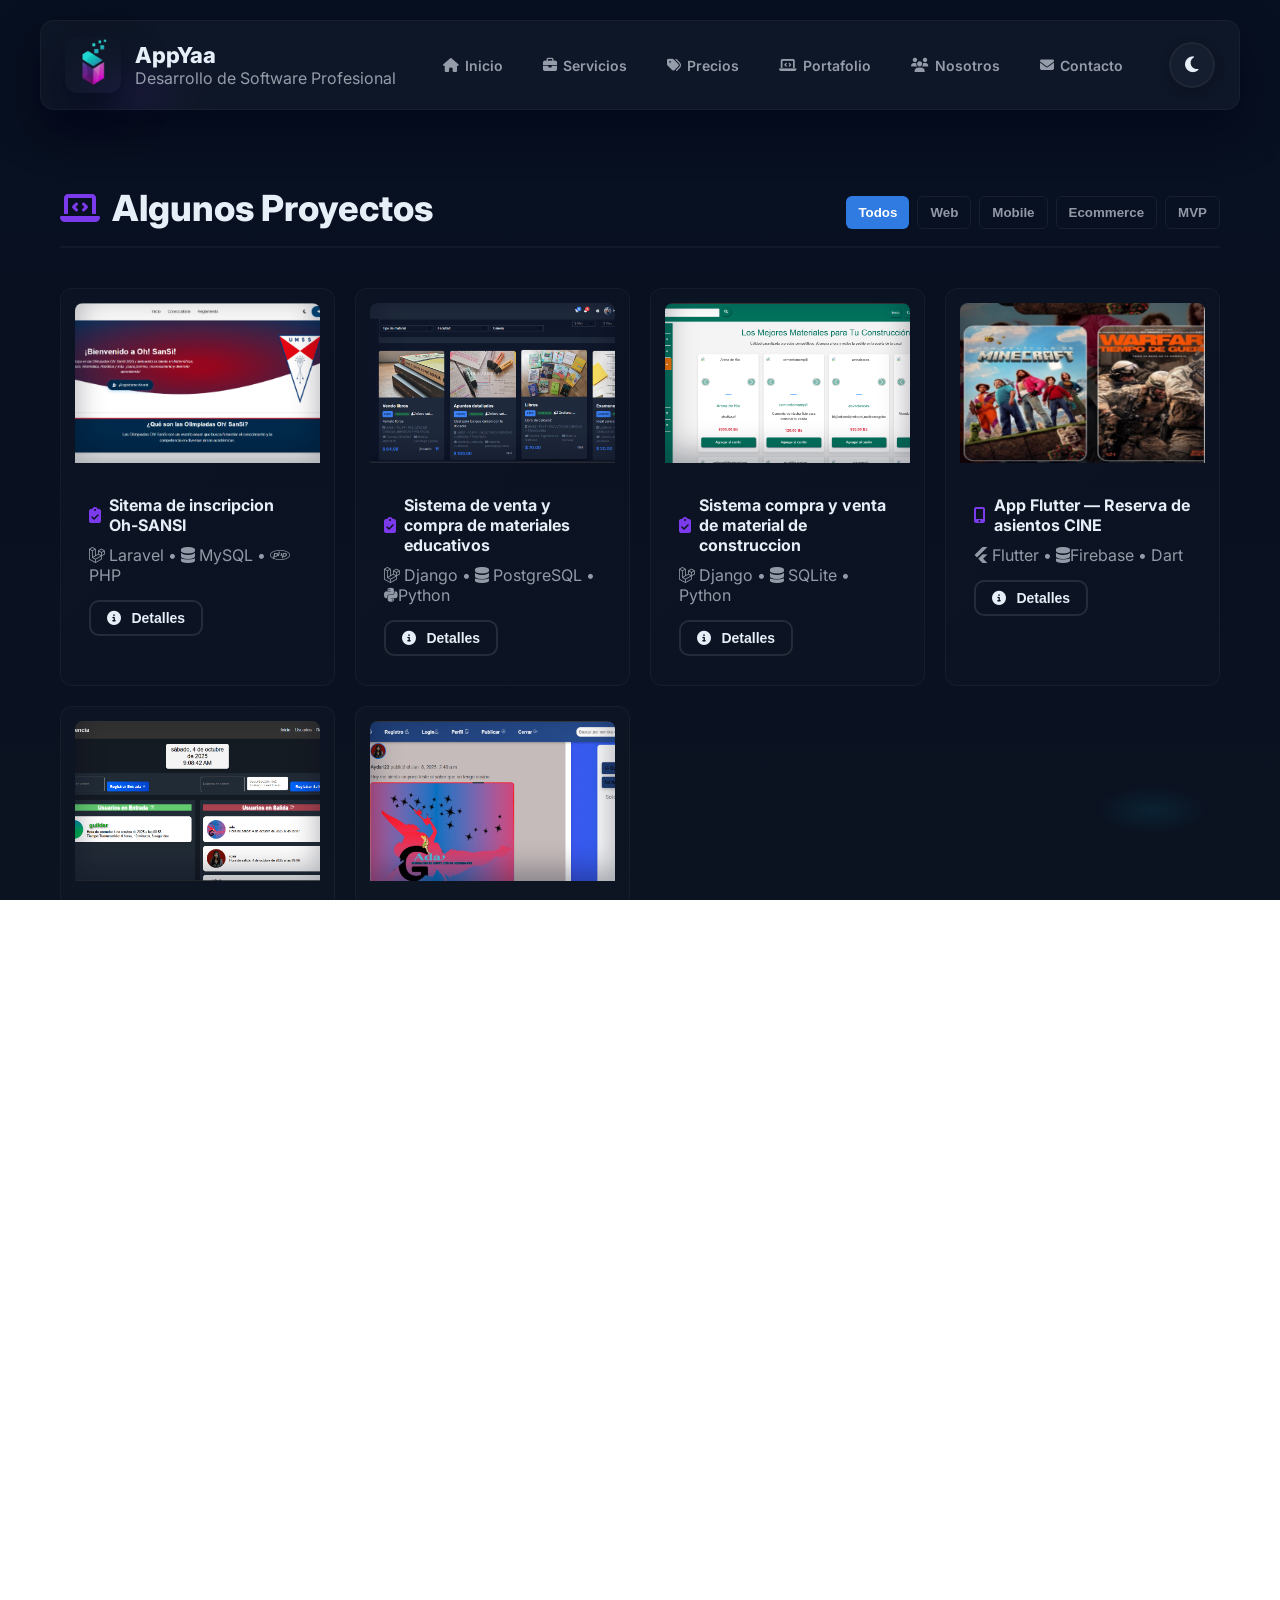
==== projects.html @ 7cf61e07 "Separando proyectos a otro archivo, despues de eliminar el commit" ====
<!doctype html>
<html lang="es">

<head>
  <meta charset="utf-8" />
  <meta name="viewport" content="width=device-width,initial-scale=1" />
  <title>Portafolio — AppYaa</title>
  <meta name="description" content="Portafolio de proyectos — AppYaa" />
  <link href="https://fonts.googleapis.com/css2?family=Inter:wght@300;400;600;700;800;900&display=swap" rel="stylesheet">
  <link rel="stylesheet" href="styles.css">
  <link rel="stylesheet" href="projects.css">
  <link rel="stylesheet" href="https://cdnjs.cloudflare.com/ajax/libs/font-awesome/6.4.0/css/all.min.css">
  <link rel="icon" type="image/png" href="assets/ALogoEmpresa.png">
</head>

<body class="dark">
  <header class="site-header">
    <div class="brand">
      <div class="logo">
        <a href="index.html#inicio" aria-label="Ir al inicio"><img src="assets/ALogoEmpresa.png" alt="Logo AppYaa" style="height: 48px; width: auto;"></a>
      </div>
      <div class="who">
        <h1>AppYaa</h1>
        <p class="muted">Desarrollo de Software Profesional</p>
      </div>
    </div>

    <nav class="nav">
      <a href="index.html#inicio"><i class="fas fa-home"></i> Inicio</a>
      <a href="index.html#servicios"><i class="fas fa-briefcase"></i> Servicios</a>
      <a href="index.html#precios"><i class="fas fa-tags"></i> Precios</a>
      <a href="projects.html"><i class="fas fa-laptop-code"></i> Portafolio</a>
      <a href="index.html#nosotros"><i class="fas fa-users"></i> Nosotros</a>
      <a href="index.html#contacto"><i class="fas fa-envelope"></i> Contacto</a>
    </nav>
      <!-- Theme Toggle Button -->
  <button id="themeToggle" class="theme-toggle" aria-label="Cambiar tema">
    <i class="fas fa-sun"></i>
    <i class="fas fa-moon"></i>
  </button>
    <button class="mobile-menu-toggle" id="mobileMenuToggle">
      <i class="fas fa-bars"></i>
    </button>
  </header>

  <main class="container">
    <!-- Projects Section (moved from index) -->
    <section id="proyectos" class="section">
      <div class="section-header">
        <h2><i class="fas fa-laptop-code"></i> Algunos Proyectos</h2>
        <div class="filters">
          <button class="filter active" data-filter="all">Todos</button>
          <button class="filter" data-filter="web">Web</button>
          <button class="filter" data-filter="mobile">Mobile</button>
          <button class="filter" data-filter="ecommerce">Ecommerce</button>
          <button class="filter" data-filter="mvp">MVP</button>
        </div>
      </div>

      <div id="projectsGrid" class="projects-grid">
        <article class="project card-3d" data-tags="mvp " data-title="Sistema de inscripciones"
          data-tech="Laravel,php, MySQL"
          data-desc="Sistema integral de inscripciones para olimpiadas OH-SANSI desarrollado en 2025..."
          data-images="assets/sansi10.png,assets/sansi7.png,assets/sansi2.png">

          <div class="p-thumb" style="background-image:url('assets/sansi1.png');" aria-hidden="true"></div>
          <div class="project-content">
            <h4><i class="fas fa-clipboard-check"></i>Sitema de inscripcion Oh-SANSI</h4>
            <p class="muted"><i class="fab fa-laravel"></i> Laravel • <i class="fas fa-database"></i> MySQL • <i class="fab fa-php"></i>PHP</p>
            <div class="p-actions">
              <button class="btn small outline view-project"><i class="fas fa-info-circle"></i> Detalles</button>
            </div>
          </div>
        </article>

        <article class="project card-3d" data-tags="web ecommerce" data-title="Ecommerce de materiales educativos"
          data-tech="Python, PostgreSQL" data-desc="Plataforma educativa integral de marketplace..."
          data-images="assets/biblioteca1.png,assets/biblioteca2.png">

          <div class="p-thumb" style="background-image:url('assets/biblioteca1.png');" aria-hidden="true"></div>
          <div class="project-content">
            <h4><i class="fas fa-clipboard-check"></i>Sistema de venta y compra de materiales educativos</h4>
            <p class="muted"><i class="fab fa-laravel"></i> Django • <i class="fas fa-database"></i> PostgreSQL • <i class="fab fa-python"></i>Python</p>
            <div class="p-actions">
              <button class="btn small outline view-project"><i class="fas fa-info-circle"></i> Detalles</button>
            </div>
          </div>
        </article>

        <article class="project card-3d" data-tags="web ecommerce" data-title="Ecommerce de materiales"
          data-tech="django, SQLite" data-desc="E-commerce especializado en materiales de construcción..."
          data-images="assets/construccion1.png,assets/construccion2.png">

          <div class="p-thumb" style="background-image:url('assets/construccion1.png');" aria-hidden="true"></div>
          <div class="project-content">
            <h4><i class="fas fa-clipboard-check"></i>Sistema compra y venta de material de construccion</h4>
            <p class="muted"><i class="fab fa-laravel"></i> Django • <i class="fas fa-database"></i> SQLite • Python</p>
            <div class="p-actions">
              <button class="btn small outline view-project"><i class="fas fa-info-circle"></i> Detalles</button>
            </div>
          </div>
        </article>

        <article class="project card-3d" data-tags="mobile flutter" data-title="App Flutter — Reserva de asientos"
          data-tech="Flutter, Firebase, Dart"
          data-desc="App Android completa para reservas de cine..."
          data-images="assets/cine1.png,assets/cine2.png">

          <div class="p-thumb" style="background-image:url('assets/cine1.png');" aria-hidden="true"></div>
          <div class="project-content">
            <h4><i class="fas fa-mobile-alt"></i> App Flutter — Reserva de asientos CINE</h4>
            <p class="muted"><i class="fab fa-flutter"></i> Flutter • <i class="fas fa-database"></i>Firebase • Dart</p>
            <div class="p-actions">
              <button class="btn small outline view-project"><i class="fas fa-info-circle"></i> Detalles</button>
            </div>
          </div>
        </article>

        <article class="project card-3d" data-tags="web admin" data-title="Plataforma de asistencia"
          data-tech="Laravel, MySQL"
          data-desc="Sistema integral de control de asistencia y productividad..."
          data-images="assets/asistencia1.png,assets/asistencia2.png">

          <div class="p-thumb" style="background-image:url('assets/asistencia1.png');" aria-hidden="true"></div>
          <div class="project-content">
            <h4><i class="fas fa-clipboard-check"></i> Plataforma de asistencia</h4>
            <p class="muted"><i class="fab fa-laravel"></i> Django • <i class="fas fa-database"></i> MySQL</p>
            <div class="p-actions">
              <button class="btn small outline view-project"><i class="fas fa-info-circle"></i> Detalles</button>
            </div>
          </div>
        </article>

        <article class="project card-3d" data-tags="web mvp realtime" data-title="Mini Red social"
          data-tech="React, Django, Python, SQLite"
          data-desc="Proyecto académico - Red social universitaria (MVP)..."
          data-images="assets/RedSocial1.png">

          <div class="p-thumb" style="background-image:url('assets/RedSocial1.png');" aria-hidden="true"></div>
          <div class="project-content">
            <h4><i class="fas fa-users"></i> Mini Red social</h4>
            <p class="muted"><i class="fab fa-react"></i> React+Django • <i class="fas fa-fire"></i>SQLite • python</p>
            <div class="p-actions">
              <button class="btn small outline view-project"><i class="fas fa-info-circle"></i> Detalles</button>
            </div>
          </div>
        </article>
      </div>
    </section>

    <!-- Optional: modal (same markup as in index) -->
    <div id="projectModal" class="modal" aria-hidden="true" role="dialog" aria-modal="true">
      <div class="modal-content card-3d">
        <button id="closeModal" class="modal-close" aria-label="Cerrar"><i class="fas fa-times"></i></button>
        <h3 id="modalTitle"></h3>
        <p id="modalTech" class="muted small"></p>
        <p id="modalDescText"></p>
        <div id="modalGallery" class="modal-gallery"></div>
        <div class="modal-actions">
          <a id="modalDemo" class="btn small" href="#" target="_blank" rel="noopener"></a>
          <a id="modalRepo" class="btn small outline" href="#" target="_blank" rel="noopener"></a>
        </div>
      </div>
    </div>

    <footer class="site-footer">
      <div class="footer-content">
        <div class="footer-section">
          <div class="footer-logo">
            <i class="fas fa-rocket"></i>
          </div>
          <h3>TuApp<span class="highlight">YaSoft</span></h3>
          <p class="muted">Desarrollo de software profesional para impulsar tu negocio al siguiente nivel.</p>
          <div class="footer-socials">
            <a href="https://github.com/Guilder23" target="_blank" aria-label="GitHub"><i class="fab fa-github"></i></a>
            <a href="https://www.linkedin.com/in/guilder-paredes-lovera-002a7637b" target="_blank" aria-label="LinkedIn"><i class="fab fa-linkedin"></i></a>
            <a href="https://wa.me/59177910962" target="_blank" aria-label="WhatsApp"><i class="fab fa-whatsapp"></i></a>
          </div>
        </div>

        <div class="footer-section">
          <h4>Servicios</h4>
          <ul>
            <li><a href="index.html#servicios">Páginas Web Estáticas</a></li>
            <li><a href="index.html#servicios">Páginas Web Dinámicas</a></li>
            <li><a href="index.html#servicios">E-Commerce</a></li>
            <li><a href="index.html#servicios">Aplicaciones Móviles</a></li>
            <li><a href="index.html#servicios">Sistemas a Medida</a></li>
          </ul>
        </div>

        <div class="footer-section">
          <h4>Empresa</h4>
          <ul>
            <li><a href="index.html#nosotros">Sobre Nosotros</a></li>
            <li><a href="projects.html">Portafolio</a></li>
            <li><a href="index.html#precios">Precios</a></li>
            <li><a href="index.html#contacto">Contacto</a></li>
          </ul>
        </div>

        <div class="footer-section">
          <h4>Contacto</h4>
          <ul class="footer-contact">
            <li><i class="fas fa-map-marker-alt"></i> Cochabamba, Bolivia</li>
            <li><i class="fas fa-envelope"></i> contacto@appyaa.com</li>
            <li><i class="fas fa-envelope"></i> tuappyasoft@gmail.com</li>
            <li><i class="fab fa-whatsapp"></i> +591 68440201</li>
            <li><i class="fab fa-whatsapp"></i> +591 77910962</li>
          </ul>
        </div>
      </div>

      <div class="footer-bottom">
        <p>© 2026 AppYaa. Todos los derechos reservados.</p>
        <p class="muted small">Desarrollado con <i class="fas fa-heart"></i> por AppYaa</p>
        <a href="#inicio" class="back-to-top"><i class="fas fa-arrow-up"></i></a>
      </div>
    </footer>
  </main>

  <script src="app.js" defer></script>
  <script src="cursor.js" defer></script>
  <script src="chatbot.js" defer></script>
  <script src="email-service.js" defer></script>
  <script src="projects.js" defer></script>
</body>

</html>
---- styles.css ----
/* ========== TuAppYaSoft - Empresa de Desarrollo de Software ========== */

/* ========== VARIABLES & THEMES ========== */
:root {
  /* Dark Theme (Default) */
  --bg-1: #071021;
  --bg-2: #0b1220;
  --bg-3: #0f1729;
  --card: rgba(255,255,255,0.03);
  --glass: rgba(255,255,255,0.04);
  --accent1: #7c3aed;
  --accent2: #06b6d4;
  --accent-glow: rgba(124,58,237,0.3);
  --muted: rgba(230,238,248,0.62);
  --text: #e6eef8;
  --text-bright: #ffffff;
  --shadow: 0 20px 40px rgba(2,6,23,0.7);
  --shadow-lg: 0 30px 60px rgba(2,6,23,0.9);
  --radius: 14px;
  --transition: all 0.4s cubic-bezier(0.4, 0, 0.2, 1);
  font-family: 'Inter', system-ui, -apple-system, 'Segoe UI', Roboto, 'Helvetica Neue', Arial;
}

/* Light Theme */
body.light {
  --bg-1: #ffffff;
  --bg-2: #f8f9fa;
  --bg-3: #e9ecef;
  --card: rgba(0,0,0,0.03);
  --glass: rgba(0,0,0,0.05);
  --accent1: #7c3aed;
  --accent2: #06b6d4;
  --accent-glow: rgba(124,58,237,0.15);
  --muted: rgba(55,65,81,0.7);
  --text: #1f2937;
  --text-bright: #000000;
  --shadow: 0 10px 30px rgba(0,0,0,0.08);
  --shadow-lg: 0 20px 50px rgba(0,0,0,0.12);
}

/* ========== RESET & BASE ========== */
*, *::before, *::after { box-sizing: border-box; margin: 0; padding: 0; }

html, body {
  height: 100%;
  scroll-behavior: smooth;
  overflow-x: hidden;
}

body {
  background: var(--bg-1);
  color: var(--text);
  -webkit-font-smoothing: antialiased;
  -moz-osx-font-smoothing: grayscale;
  transition: background 0.5s ease, color 0.5s ease;
  position: relative;
}

body.dark {
  background:
    radial-gradient(900px 400px at 10% 10%, rgba(124,58,237,0.12), transparent 8%),
    radial-gradient(700px 300px at 90% 90%, rgba(6,182,212,0.10), transparent 8%),
    linear-gradient(180deg, var(--bg-1), var(--bg-2));
}

body.light {
  background: linear-gradient(180deg, #ffffff 0%, #f8f9fa 100%);
}

/* ========== THEME TOGGLE BUTTON ========== */
.theme-toggle {
  width: 46px;
  height: 46px;
  border-radius: 50%;
  border: 2px solid var(--glass);
  background: var(--card);
  color: var(--text);
  font-size: 18px;
  cursor: pointer;
  box-shadow: 0 4px 12px rgba(0,0,0,0.2);
  transition: var(--transition);
  display: flex;
  align-items: center;
  justify-content: center;
  flex-shrink: 0;
}

.theme-toggle:hover {
  transform: scale(1.05);
  background: linear-gradient(135deg, var(--accent1), var(--accent2));
  color: white;
  border-color: transparent;
  box-shadow: 0 6px 16px rgba(124, 58, 237, 0.4);
}

.theme-toggle i {
  position: absolute;
  transition: var(--transition);
}

.theme-toggle .fa-sun {
  opacity: 0;
  transform: rotate(-180deg) scale(0);
}

.theme-toggle .fa-moon {
  opacity: 1;
  transform: rotate(0deg) scale(1);
}

body.light .theme-toggle .fa-sun {
  opacity: 1;
  transform: rotate(0deg) scale(1);
}

body.light .theme-toggle .fa-moon {
  opacity: 0;
  transform: rotate(180deg) scale(0);
}

/* ========== HEADER ========== */
.site-header {
  max-width: 1200px;
  margin: 20px auto;
  padding: 16px 24px;
  display: flex;
  align-items: center;
  justify-content: space-between;
  gap: 20px;
  backdrop-filter: blur(12px);
  background: var(--card);
  border-radius: var(--radius);
  border: 1px solid var(--glass);
  position: sticky;
  top: 10px;
  z-index: 100;
  box-shadow: var(--shadow);
  transition: var(--transition);
}

.site-header:hover {
  transform: translateY(-2px);
  box-shadow: var(--shadow-lg);
}

.brand {
  display: flex;
  align-items: center;
  gap: 14px;
}

.logo {
  width: 56px;
  height: 56px;
  border-radius: 12px;
  background: transparent;
  display: grid;
  place-items: center;
  font-weight: 800;
  font-size: 24px;
  color: white;
  box-shadow: var(--shadow);
  transition: var(--transition);
}

.logo:hover {
  transform: rotate(10deg) scale(1.05);
}

.who h1 {
  margin: 0;
  font-size: 22px;
  font-weight: 800;
}

.highight {
  background: linear-gradient(90deg, var(--accent1), var(--accent2));
  -webkit-background-clip: text;
  background-clip: text;
  color: transparent;
  font-weight: 800;
}

.gradient-text {
  background: linear-gradient(90deg, var(--accent1), var(--accent2));
  -webkit-background-clip: text;
  background-clip: text;
  color: transparent;
  font-weight: 800;
}

.muted { color: var(--muted); }

.nav {
  display: flex;
  gap: 8px;
}

.nav a {
  color: var(--muted);
  text-decoration: none;
  font-weight: 600;
  display: flex;
  align-items: center;
  gap: 6px;
  transition: var(--transition);
  padding: 10px 16px;
  border-radius: 10px;
  font-size: 14px;
}

.nav a:hover {
  color: var(--text-bright);
  background: var(--glass);
  transform: translateY(-2px);
}

.nav a i {
  font-size: 14px;
}

.mobile-menu-toggle {
  display: none;
  background: var(--glass);
  border: 1px solid var(--glass);
  color: var(--text);
  font-size: 24px;
  cursor: pointer;
  padding: 10px;
  border-radius: 8px;
  transition: var(--transition);
}

.mobile-menu-toggle:hover {
  background: var(--card);
  transform: scale(1.05);
}

/* ========== CONTAINER & LAYOUT ========== */
.container {
  max-width: 1200px;
  margin: 0 auto;
  padding: 20px;
}

.section {
  margin-top: 36px;
  padding-top: 0px;
  opacity: 0;
  transform: translateY(30px);
  transition: opacity 0.8s ease, transform 0.8s ease;
}

.section.visible {
  opacity: 1;
  transform: translateY(0);
}

.section-header {
  display: flex;
  align-items: center;
  justify-content: space-between;
  margin-bottom: 40px;
  border-bottom: 2px solid var(--glass);
  padding-bottom: 16px;
  flex-wrap: wrap;
  gap: 16px;
}

.section-header h2 {
  display: flex;
  align-items: center;
  gap: 12px;
  font-size: 36px;
  margin: 0;
  font-weight: 800;
}

.section-header h2 i {
  color: var(--accent1);
  font-size: 32px;
}

.section-subtitle {
  text-align: center;
  font-size: 18px;
  color: var(--muted);
  margin-top: -20px;
  margin-bottom: 30px;
}

/* ========== ANIMATIONS ========== */
@keyframes float {
  0%, 100% { transform: translateY(0px); }
  50% { transform: translateY(-20px); }
}

@keyframes pulse {
  0%, 100% { transform: scale(1); }
  50% { transform: scale(1.05); }
}

@keyframes fadeInUp {
  from {
    opacity: 0;
    transform: translateY(30px);
  }
  to {
    opacity: 1;
    transform: translateY(0);
  }
}

@keyframes rotate {
  0% { transform: rotate(0deg); }
  100% { transform: rotate(360deg); }
}

@keyframes gradient {
  0% { background-position: 0% 50%; }
  50% { background-position: 100% 50%; }
  100% { background-position: 0% 50%; }
}

.animate-on-scroll {
  animation: fadeInUp 0.8s ease forwards;
}

/* ========== CARDS & EFFECTS ========== */
.card-3d {
  transition: var(--transition);
  transform-style: preserve-3d;
}

.card-3d:hover {
  transform: translateY(-8px);
}

/* ========== BUTTONS ========== */
.btn {
  cursor: pointer;
  border-radius: 12px;
  padding: 12px 24px;
  font-weight: 700;
  font-size: 15px;
  border: none;
  background: transparent;
  color: inherit;
  display: inline-flex;
  align-items: center;
  justify-content: center;
  gap: 10px;
  transition: var(--transition);
  text-decoration: none;
  white-space: nowrap;
}

.btn.small {
  padding: 8px 16px;
  font-size: 14px;
  border-radius: 10px;
  font-weight: 600;
}

.btn.large {
  padding: 16px 32px;
  font-size: 16px;
  border-radius: 14px;
}

.btn.primary {
  background: linear-gradient(90deg, var(--accent1), var(--accent2));
  color: white;
  box-shadow: 0 10px 30px var(--accent-glow);
}

.btn.primary:hover {
  transform: translateY(-3px);
  box-shadow: 0 15px 40px var(--accent-glow);
}

.btn.primary.pulse {
  animation: pulse 2s infinite;
}

.btn.ghost {
  border: 2px solid var(--glass);
  color: var(--text);
}

.btn.ghost:hover {
  background: var(--glass);
  border-color: var(--accent1);
}

.btn.outline {
  border: 2px solid rgba(255,255,255,0.1);
  color: var(--text);
}

.btn.outline:hover {
  background: var(--glass);
  transform: translateY(-2px);
}

/* ========== HERO SECTION ========== */
.hero {
  display: grid;
  grid-template-columns: 1fr 420px;
  gap: 40px;
  align-items: center;
  margin-top: 60px;
  min-height: 600px;
}

.hero-left {
  padding: 40px;
  border-radius: var(--radius);
  background: linear-gradient(135deg, var(--card), rgba(255,255,255,0.01));
  border: 1px solid var(--glass);
  box-shadow: var(--shadow);
}

.hero-badge {
  display: inline-flex;
  align-items: center;
  gap: 8px;
  padding: 8px 16px;
  background: linear-gradient(90deg, var(--accent1), var(--accent2));
  color: white;
  border-radius: 20px;
  font-size: 13px;
  font-weight: 600;
  margin-bottom: 20px;
  box-shadow: 0 4px 15px var(--accent-glow);
}

.hero-title {
  font-size: 48px;
  font-weight: 900;
  line-height: 1.2;
  margin: 16px 0;
}

.lead {
  color: var(--muted);
  font-size: 18px;
  line-height: 1.7;
  margin: 20px 0;
}

.hero-features {
  display: grid;
  grid-template-columns: repeat(2, 1fr);
  gap: 12px;
  margin: 24px 0;
}

.feature-item {
  display: flex;
  align-items: center;
  gap: 8px;
  color: var(--muted);
  font-size: 14px;
  font-weight: 600;
}

.feature-item i {
  color: var(--accent1);
  font-size: 18px;
}

.cta-row {
  display: flex;
  gap: 16px;
  margin-top: 30px;
  flex-wrap: wrap;
}

.trust-badges {
  display: grid;
  grid-template-columns: repeat(3, 1fr);
  gap: 20px;
  margin-top: 40px;
  padding-top: 30px;
  border-top: 1px solid var(--glass);
}

.badge-item {
  display: flex;
  align-items: center;
  gap: 12px;
}

.badge-item i {
  font-size: 32px;
  color: var(--accent1);
}

.badge-item strong {
  display: block;
  font-size: 24px;
  font-weight: 800;
  color: var(--text-bright);
}

.badge-item span {
  display: block;
  font-size: 12px;
  color: var(--muted);
}

/* Hero Right - Illustration */
.hero-right {
  padding: 40px;
  border-radius: var(--radius);
  background: linear-gradient(135deg, var(--card), rgba(255,255,255,0.01));
  border: 1px solid var(--glass);
  box-shadow: var(--shadow);
  position: relative;
  min-height: 500px;
  display: flex;
  align-items: center;
  justify-content: center;
}

.hero-image-container {
  position: relative;
  width: 100%;
  height: 100%;
  display: flex;
  align-items: center;
  justify-content: center;
}

.hero-illustration {
  font-size: 180px;
  color: var(--accent1);
  opacity: 0.3;
  animation: float 3s ease-in-out infinite;
}

.floating-card {
  position: absolute;
  padding: 16px 20px;
  background: linear-gradient(135deg, var(--accent1), var(--accent2));
  border-radius: 12px;
  color: white;
  font-weight: 600;
  font-size: 14px;
  display: flex;
  align-items: center;
  gap: 10px;
  box-shadow: 0 10px 30px var(--accent-glow);
  animation: float 4s ease-in-out infinite;
}

.floating-card i {
  font-size: 20px;
}

.floating-card.card-1 {
  top: 10%;
  left: 5%;
  animation-delay: 0s;
}

.floating-card.card-2 {
  top: 50%;
  right: 5%;
  animation-delay: 1s;
}

.floating-card.card-3 {
  bottom: 10%;
  left: 10%;
  animation-delay: 2s;
}

/* ========== SERVICES SECTION ========== */
.services-grid {
  display: grid;
  grid-template-columns: repeat(auto-fit, minmax(320px, 1fr));
  gap: 30px;
  margin-top: 40px;
}

.service-card {
  padding: 32px;
  border-radius: var(--radius);
  background: var(--card);
  border: 1px solid var(--glass);
  box-shadow: var(--shadow);
  position: relative;
  overflow: hidden;
  transition: var(--transition);
}

.service-card::before {
  content: '';
  position: absolute;
  top: 0;
  left: 0;
  right: 0;
  height: 4px;
  background: linear-gradient(90deg, var(--accent1), var(--accent2));
  transform: scaleX(0);
  transition: var(--transition);
}

.service-card:hover::before {
  transform: scaleX(1);
}

.service-card:hover {
  transform: translateY(-10px);
  box-shadow: var(--shadow-lg);
  border-color: var(--accent1);
}

.service-card.featured {
  border: 2px solid var(--accent1);
  box-shadow: 0 20px 50px var(--accent-glow);
}

.popular-badge {
  position: absolute;
  top: 20px;
  right: 20px;
  padding: 6px 14px;
  background: linear-gradient(90deg, #ff6b6b, #ff8e53);
  color: white;
  border-radius: 20px;
  font-size: 12px;
  font-weight: 700;
  display: flex;
  align-items: center;
  gap: 6px;
}

.service-icon {
  width: 70px;
  height: 70px;
  border-radius: 16px;
  background: linear-gradient(135deg, var(--accent1), var(--accent2));
  display: flex;
  align-items: center;
  justify-content: center;
  font-size: 32px;
  color: white;
  margin-bottom: 20px;
  box-shadow: 0 10px 30px var(--accent-glow);
}

.service-card h3 {
  font-size: 24px;
  font-weight: 800;
  margin-bottom: 12px;
  color: var(--text-bright);
}

.service-card p {
  color: var(--muted);
  line-height: 1.6;
  margin-bottom: 20px;
}

.service-features {
  list-style: none;
  margin: 20px 0;
}

.service-features li {
  padding: 8px 0;
  display: flex;
  align-items: center;
  gap: 10px;
  color: var(--muted);
  font-size: 14px;
}

.service-features li i {
  color: var(--accent1);
  font-size: 16px;
}

.service-price {
  margin-top: 24px;
  padding-top: 20px;
  border-top: 1px solid var(--glass);
  font-size: 14px;
  color: var(--muted);
}

.service-price span {
  font-size: 32px;
  font-weight: 800;
  color: var(--accent1);
  display: block;
  margin-top: 8px;
}

/* ========== INDUSTRIES SECTION ========== */
.industries-grid {
  display: grid;
  grid-template-columns: repeat(auto-fit, minmax(200px, 1fr));
  gap: 20px;
  margin-top: 40px;
}

.industry-item {
  padding: 24px;
  border-radius: var(--radius);
  background: var(--card);
  border: 1px solid var(--glass);
  display: flex;
  flex-direction: column;
  align-items: center;
  gap: 12px;
  text-align: center;
  transition: var(--transition);
  cursor: pointer;
}

.industry-item:hover {
  transform: translateY(-8px);
  background: linear-gradient(135deg, var(--accent1), var(--accent2));
  color: white;
  box-shadow: 0 15px 40px var(--accent-glow);
}

.industry-item i {
  font-size: 40px;
  color: var(--accent1);
  transition: var(--transition);
}

.industry-item:hover i {
  color: white;
  transform: scale(1.2);
}

.industry-item h4 {
  font-size: 16px;
  font-weight: 700;
  margin: 0;
}

/* ========== PRICING SECTION ========== */
.pricing-grid {
  display: grid;
  grid-template-columns: repeat(auto-fit, minmax(320px, 1fr));
  gap: 30px;
  margin-top: 40px;
}

.price-card {
  padding: 40px;
  border-radius: var(--radius);
  background: var(--card);
  border: 2px solid var(--glass);
  box-shadow: var(--shadow);
  position: relative;
  transition: var(--transition);
  display: flex;
  flex-direction: column;
}

.price-card:hover {
  transform: translateY(-10px);
  box-shadow: var(--shadow-lg);
  border-color: var(--accent1);
}

.price-card.featured {
  border: 3px solid var(--accent1);
  box-shadow: 0 20px 60px var(--accent-glow);
  transform: scale(1.05);
}

.popular-ribbon {
  position: absolute;
  top: 20px;
  right: -10px;
  padding: 8px 20px;
  background: linear-gradient(90deg, var(--accent1), var(--accent2));
  color: white;
  border-radius: 8px 0 0 8px;
  font-size: 13px;
  font-weight: 700;
  display: flex;
  align-items: center;
  gap: 8px;
  box-shadow: 0 4px 15px var(--accent-glow);
}

.price-header h3 {
  font-size: 28px;
  font-weight: 800;
  margin-bottom: 20px;
  color: var(--text-bright);
}

.price {
  display: flex;
  align-items: baseline;
  gap: 4px;
  margin-bottom: 30px;
}

.price .currency {
  font-size: 24px;
  font-weight: 700;
  color: var(--muted);
}

.price .amount {
  font-size: 56px;
  font-weight: 900;
  background: linear-gradient(90deg, var(--accent1), var(--accent2));
  -webkit-background-clip: text;
  background-clip: text;
  color: transparent;
}

.price .period {
  font-size: 16px;
  color: var(--muted);
}

.price-features {
  list-style: none;
  margin: 30px 0;
  flex-grow: 1;
}

.price-features li {
  padding: 12px 0;
  display: flex;
  align-items: flex-start;
  gap: 12px;
  font-size: 15px;
  line-height: 1.5;
}

.price-features li i.fa-check {
  color: var(--accent1);
  font-size: 16px;
  margin-top: 2px;
}

.price-features li i.fa-times {
  opacity: 0.3;
  margin-top: 2px;
}

.ideal-for {
  margin-top: 20px;
  padding: 16px;
  background: var(--glass);
  border-radius: 10px;
  font-size: 13px;
  color: var(--muted);
  text-align: center;
  font-weight: 600;
}

.pricing-note {
  margin-top: 50px;
  padding: 30px;
  background: linear-gradient(135deg, var(--card), rgba(124,58,237,0.05));
  border-radius: var(--radius);
  border: 1px solid var(--glass);
  display: flex;
  align-items: flex-start;
  gap: 20px;
}

.pricing-note i {
  font-size: 32px;
  color: var(--accent1);
  flex-shrink: 0;
}

.pricing-note p {
  margin: 0;
  line-height: 1.7;
}

.pricing-note a {
  color: var(--accent1);
  font-weight: 700;
  text-decoration: underline;
}

.payment-options {
  margin-top: 50px;
  text-align: center;
}

.payment-options h3 {
  font-size: 28px;
  font-weight: 800;
  margin-bottom: 30px;
  display: flex;
  align-items: center;
  justify-content: center;
  gap: 12px;
}

.options-grid {
  display: grid;
  grid-template-columns: repeat(auto-fit, minmax(200px, 1fr));
  gap: 20px;
}

.option-item {
  padding: 20px;
  background: var(--card);
  border-radius: var(--radius);
  border: 1px solid var(--glass);
  display: flex;
  align-items: center;
  gap: 12px;
  font-weight: 600;
  transition: var(--transition);
}

.option-item:hover {
  background: linear-gradient(135deg, var(--accent1), var(--accent2));
  color: white;
  transform: translateY(-5px);
}

.option-item i {
  font-size: 28px;
  color: var(--accent1);
}

.option-item:hover i {
  color: white;
}
.profile-info {
  text-align: center;
}
.profile-info strong {
  font-size: 20px;
  display: block;
  margin-bottom: 5px;
}
.socials {
  display: flex;
  gap: 15px;
  margin-top: 15px;
  justify-content: center;
}
.socials a {
  color: var(--muted);
  font-size: 20px;
  transition: all 0.3s ease;
}
.socials a:hover {
  color: var(--accent1);
  transform: translateY(-3px);
}

/* About section */
.about-content {
  display: grid;
  grid-template-columns: 2fr 1fr;
  gap: 30px;
  align-items: center;
}
.about-text p {
  margin-bottom: 15px;
  line-height: 1.6;
}
.about-stats {
  display: flex;
  flex-wrap: wrap;
  gap: 20px;
  justify-content: center;
}
.stat-item {
  text-align: center;
  padding: 20px;
  background: var(--glass);
  border-radius: var(--radius);
  min-width: 120px;
  border: 1px solid rgba(255,255,255,0.05);
  transition: all 0.3s ease;
}
.stat-item:hover {
  transform: translateY(-5px);
  border-color: var(--accent1);
}
.stat-number {
  font-size: 36px;
  font-weight: 700;
  background: linear-gradient(90deg, var(--accent1), var(--accent2));
  -webkit-background-clip: text;
  background-clip: text;
  color: transparent;
}
.stat-label {
  margin-top: 5px;
  color: var(--muted);
  font-size: 14px;
}

/* Projects grid and cards */
.projects-grid{
  display:grid;
  grid-template-columns:repeat(2,1fr);
  gap:18px;
  margin-top:18px
}
.project{
  padding:14px;
  border-radius:12px;
  background:linear-gradient(135deg, rgba(255,255,255,0.015), rgba(255,255,255,0.01));
  border:1px solid var(--glass);
  transition:transform .28s cubic-bezier(.2,.9,.2,1), box-shadow .28s
}
.project:hover{
  transform:translateY(-10px) rotateX(4deg);
  box-shadow:0 30px 60px rgba(2,6,23,0.6)
}
.p-thumb{
  height:120px;
  border-radius:10px;
  background-size:cover;
  background-position:center;
  margin-bottom:8px;
  box-shadow:inset 0 -10px 30px rgba(2,6,23,0.35)
}
.project-content h4 {
  margin: 10px 0;
  display: flex;
  align-items: center;
  gap: 8px;
}
.project-content h4 i {
  color: var(--accent1);
}
.p-actions {
  display: flex;
  gap: 10px;
  margin-top: 15px;
}

/* Skill Cards - Tarjetas de habilidades */
.skills-cards {
  display: grid;
  grid-template-columns: repeat(4, 1fr);
  gap: 20px;
  margin-bottom: 40px;
}

.skill-card {
  background: linear-gradient(135deg, rgba(255,255,255,0.02), rgba(255,255,255,0.01));
  border: 1px solid var(--glass);
  border-radius: var(--radius);
  padding: 25px 20px;
  text-align: center;
  transition: all 0.3s ease;
  display: flex;
  flex-direction: column;
  align-items: center;
  gap: 15px;
}

.skill-card:hover {
  transform: translateY(-10px);
  border-color: var(--accent1);
  box-shadow: 0 20px 40px rgba(124, 58, 237, 0.2);
}

.skill-icon {
  width: 70px;
  height: 70px;
  background: linear-gradient(135deg, var(--accent1), var(--accent2));
  border-radius: 20px;
  display: flex;
  align-items: center;
  justify-content: center;
  margin-bottom: 10px;
  transition: transform 0.4s ease;
}

.skill-card:hover .skill-icon {
  transform: rotate(360deg);
}

.skill-icon i {
  font-size: 30px;
  color: #04111a;
}

.skill-card h3 {
  margin: 0 0 5px 0;
  font-size: 20px;
}

.skill-card p {
  color: var(--muted);
  margin: 0;
  font-size: 14px;
}

/* Skills grid */
.skills-container {
  margin-top: 30px;
}
.skills-category {
  margin-bottom: 25px;
}
.skills-category h3 {
  display: flex;
  align-items: center;
  gap: 10px;
  margin-bottom: 15px;
  font-size: 20px;
}
.skills-category h3 i {
  color: var(--accent1);
}
.skills-grid {
  display: flex;
  flex-wrap: wrap;
  gap: 10px;
}
.skill {
  padding: 8px 12px;
  border-radius: 999px;
  border: 1px solid rgba(255,255,255,0.03);
  background: linear-gradient(90deg, rgba(255,255,255,0.01), transparent);
  font-weight: 700;
  color: var(--muted);
  display: flex;
  align-items: center;
  gap: 8px;
  transition: all 0.3s ease;
}
.skill:hover {
  transform: translateY(-3px);
  border-color: var(--accent1);
  color: var(--text);
}
.skill i {
  color: var(--accent1);
}

/* Filters */
.filters {
  display: flex;
  gap: 8px;
  flex-wrap: wrap;
}
.filter {
  padding: 8px 12px;
  border-radius: 999px;
  border: 1px solid rgba(255,255,255,0.03);
  background: transparent;
  color: var(--muted);
  cursor: pointer;
  transition: all 0.3s ease;
  font-weight: 600;
}
.filter:hover {
  background: rgba(255,255,255,0.05);
  color: var(--text);
}
.filter.active {
  background: linear-gradient(90deg,var(--accent1),var(--accent2));
  color: #04111a;
  border: none;
}

/* Contact section */
.contact-container {
  display: grid;
  grid-template-columns: 1fr 1fr;
  gap: 30px;
}
.contact-left {
  padding: 30px;
  border-radius: var(--radius);
  background: linear-gradient(135deg, rgba(255,255,255,0.02), rgba(255,255,255,0.01));
  border: 1px solid var(--glass);
}
.contact-right {
  padding: 30px;
  border-radius: var(--radius);
  background: linear-gradient(135deg, rgba(255,255,255,0.02), rgba(255,255,255,0.01));
  border: 1px solid var(--glass);
}
.form-group {
  margin-bottom: 20px;
}
.form-group label {
  display: block;
  margin-bottom: 8px;
  font-weight: 600;
  display: flex;
  align-items: center;
  gap: 8px;
}
.contact-form input, .contact-form textarea {
  width: 100%;
  padding: 12px;
  border-radius: 10px;
  border: 1px solid var(--glass);
  background: rgba(255,255,255,0.02);
  color: inherit;
  font-size: 16px;
  transition: all 0.3s ease;
}
.contact-form input:focus, .contact-form textarea:focus {
  outline: none;
  border-color: var(--accent1);
  box-shadow: 0 0 0 2px rgba(124,58,237,0.2);
}
.form-row {
  display: flex;
  gap: 15px;
  margin-top: 20px;
}

/* Contact info */
.contact-info {
  list-style: none;
  padding: 0;
  margin: 0 0 30px 0;
}
.contact-info li {
  display: flex;
  align-items: center;
  gap: 10px;
  margin-bottom: 15px;
  color: var(--muted);
}
.contact-info li i {
  color: var(--accent1);
  font-size: 18px;
  width: 25px;
  text-align: center;
}
.contact-info a {
  color: var(--muted);
  text-decoration: none;
  transition: all 0.3s ease;
}
.contact-info a:hover {
  color: var(--text);
}
.contact-right h3, .contact-right h4 {
  display: flex;
  align-items: center;
  gap: 10px;
  margin-top: 0;
  margin-bottom: 20px;
}
.contact-right h3 i, .contact-right h4 i {
  color: var(--accent1);
}
.social-links {
  display: flex;
  flex-direction: column;
  gap: 10px;
}
.social-link {
  display: flex;
  align-items: center;
  gap: 10px;
  color: var(--muted);
  text-decoration: none;
  padding: 8px 12px;
  border-radius: 8px;
  transition: all 0.3s ease;
}
.social-link:hover {
  background: rgba(255,255,255,0.05);
  color: var(--text);
  transform: translateX(5px);
}
.social-link i {
  color: var(--accent1);
  font-size: 18px;
  width: 25px;
  text-align: center;
}

/* Modal */
.modal {
  position: fixed;
  inset: 0;
  display: grid;
  place-items: center;
  background: linear-gradient(rgba(2,6,23,0.6), rgba(2,6,23,0.6));
  opacity: 0;
  pointer-events: none;
  transition: opacity .2s;
  z-index: 1000;
}
.modal.show {
  opacity: 1;
  pointer-events: auto;
}
.modal-content {
  position: relative;
  width: min(820px,92%);
  padding: 30px;
  border-radius: 14px;
  border: 1px solid var(--glass);
  background: linear-gradient(180deg, rgba(255,255,255,0.02), rgba(255,255,255,0.01));
  box-shadow: var(--shadow);
}
.modal-close {
  position: absolute;
  top: 15px;
  right: 15px;
  background: var(--glass);
  border: none;
  color: var(--muted);
  width: 30px;
  height: 30px;
  border-radius: 50%;
  display: grid;
  place-items: center;
  cursor: pointer;
  transition: all 0.3s ease;
}
.modal-close:hover {
  background: rgba(255,255,255,0.1);
  color: var(--text);
  transform: rotate(90deg);
}
.modal-actions {
  display: flex;
  gap: 15px;
  margin-top: 20px;
}

/* Footer */
.site-footer {
  margin-top: 80px;
  padding: 30px 0 40px;
  border-top: 1px solid var(--glass);
}
.footer-content {
  display: flex;
  align-items: center;
  justify-content: space-between;
  max-width: 1100px;
  margin: 0 auto;
  padding: 0 20px;
}
.footer-logo {
  width: 40px;
  height: 40px;
  border-radius: 10px;
  background: linear-gradient(135deg,var(--accent2),var(--accent1));
  display: grid;
  place-items: center;
  font-weight: 800;
  color: #04111a;
}
.footer-text {
  text-align: center;
}
.footer-text p {
  margin: 5px 0;
}
.footer-links a {
  display: flex;
  align-items: center;
  justify-content: center;
  width: 40px;
  height: 40px;
  border-radius: 50%;
  background: var(--glass);
  color: var(--text);
  text-decoration: none;
  transition: all 0.3s ease;
}
.footer-links a:hover {
  background: linear-gradient(135deg,var(--accent2),var(--accent1));
  transform: translateY(-5px);
}

/* Card 3D common class (used for tilt effect) */
.card-3d {
  transform-style: preserve-3d;
  will-change: transform;
  transition: transform .18s cubic-bezier(.2,.9,.2,1), box-shadow .18s;
}
.card-3d:active {
  transition: none;
}

/* Accent text */
.accent {
  background: linear-gradient(90deg, var(--accent1), var(--accent2));
  -webkit-background-clip: text;
  background-clip: text;
  color: transparent;
  font-weight: 700;
}

/* Small utility class */
.small {
  font-size: 14px;
}
/* Modal PROYECTOS*/
.modal {
  position: fixed;
  inset: 0;
  display: grid;
  place-items: center;
  background: linear-gradient(rgba(2,6,23,0.6), rgba(2,6,23,0.6));
  opacity: 0;
  pointer-events: none;
  transition: opacity .2s;
  z-index: 1000;
}
.modal.show {
  opacity: 1;
  pointer-events: auto;
}
.modal-content {
  position: relative;
  width: min(820px,92%);
  padding: 30px;
  border-radius: 14px;
  border: 1px solid rgba(255,255,255,0.1);
  background: var(--bg-2); /* Fondo completamente sólido */
  box-shadow: var(--shadow);
  max-height: 90vh;
  overflow-y: auto;

}
.modal-close {
  position: absolute;
  top: 15px;
  right: 15px;
  background: var(--glass);
  border: none;
  color: var(--muted);
  width: 30px;
  height: 30px;
  border-radius: 50%;
  display: grid;
  place-items: center;
  cursor: pointer;
  transition: all 0.3s ease;
}
.modal-close:hover {
  background: rgba(255,255,255,0.1);
  color: var(--text);
  transform: rotate(90deg);
}
.modal-actions {
  display: flex;
  gap: 15px;
  margin-top: 20px;
}

/* Galería de imágenes en el modal */
.modal-gallery {
  margin: 20px 0;
  display: grid;
  grid-template-columns: repeat(auto-fit, minmax(200px, 1fr));
  gap: 15px;
}

.gallery-image {
  width: 100%;
  height: 150px;
  border-radius: var(--radius);
  object-fit: cover;
  cursor: pointer;
  transition: all 0.3s ease;
  border: 2px solid transparent;
}

.gallery-image:hover {
  transform: scale(1.05);
  border-color: var(--accent1);
}

/* Imagen ampliada */
.fullscreen-image {
  position: fixed;
  inset: 0;
  background: rgba(2,6,23,0.9);
  display: flex;
  align-items: center;
  justify-content: center;
  z-index: 1100;
  opacity: 0;
  pointer-events: none;
  transition: opacity 0.3s ease;
}

.fullscreen-image.show {
  opacity: 1;
  pointer-events: auto;
}

.fullscreen-image img {
  max-width: 90%;
  max-height: 90vh;
  border-radius: var(--radius);
}

.fullscreen-close {
  position: absolute;
  top: 20px;
  right: 20px;
  background: var(--glass);
  color: var(--text);
  width: 40px;
  height: 40px;
  border-radius: 50%;
  border: none;
  display: grid;
  place-items: center;
  cursor: pointer;
  font-size: 20px;
  transition: all 0.3s ease;
}

.fullscreen-close:hover {
  background: rgba(255,255,255,0.2);
  transform: rotate(90deg);
}

/* ========== ABOUT US / NOSOTROS SECTION ========== */
.about-us .about-content {
  display: grid;
  grid-template-columns: 2fr 1fr;
  gap: 40px;
  margin-bottom: 60px;
}

.about-text-section h3 {
  font-size: 28px;
  font-weight: 800;
  margin-bottom: 16px;
  display: flex;
  align-items: center;
  gap: 12px;
}

.about-text-section h3 i {
  color: var(--accent1);
}

.about-text-section p {
  line-height: 1.8;
  margin-bottom: 16px;
  color: var(--muted);
}

.about-text-section .mt-4 {
  margin-top: 40px;
}

.why-choose-grid {
  display: grid;
  grid-template-columns: repeat(2, 1fr);
  gap: 20px;
  margin-top: 24px;
}

.why-item {
  display: flex;
  gap: 16px;
  padding: 20px;
  background: var(--card);
  border-radius: var(--radius);
  border: 1px solid var(--glass);
  transition: var(--transition);
}

.why-item:hover {
  transform: translateY(-5px);
  border-color: var(--accent1);
  box-shadow: 0 10px 30px var(--accent-glow);
}

.why-item i {
  font-size: 32px;
  color: var(--accent1);
  flex-shrink: 0;
}

.why-item h4 {
  font-size: 18px;
  font-weight: 700;
  margin: 0 0 8px 0;
  color: var(--text-bright);
}

.why-item p {
  margin: 0;
  font-size: 14px;
  color: var(--muted);
  line-height: 1.6;
}

.stats-section {
  display: grid;
  grid-template-columns: 1fr 1fr;
  gap: 20px;
}

.stat-box {
  padding: 30px;
  background: linear-gradient(135deg, var(--card), rgba(124,58,237,0.05));
  border-radius: var(--radius);
  border: 1px solid var(--glass);
  text-align: center;
  transition: var(--transition);
}

.stat-box:hover {
  transform: translateY(-8px);
  border-color: var(--accent1);
  box-shadow: 0 15px 40px var(--accent-glow);
}

.stat-box i {
  font-size: 40px;
  color: var(--accent1);
  margin-bottom: 16px;
}

.stat-box .stat-number {
  font-size: 48px;
  font-weight: 900;
  background: linear-gradient(90deg, var(--accent1), var(--accent2));
  -webkit-background-clip: text;
  background-clip: text;
  color: transparent;
  display: block;
  margin-bottom: 8px;
}

.stat-box .stat-label {
  font-size: 14px;
  color: var(--muted);
}

.technologies-showcase {
  margin-top: 60px;
  padding: 40px;
  background: var(--card);
  border-radius: var(--radius);
  border: 1px solid var(--glass);
  text-align: center;
}

.technologies-showcase h3 {
  font-size: 28px;
  font-weight: 800;
  margin-bottom: 30px;
  display: flex;
  align-items: center;
  justify-content: center;
  gap: 12px;
}

.tech-logos {
  display: grid;
  grid-template-columns: repeat(auto-fit, minmax(140px, 1fr));
  gap: 20px;
}

.tech-item {
  padding: 20px;
  background: var(--glass);
  border-radius: 12px;
  border: 1px solid rgba(255,255,255,0.05);
  display: flex;
  flex-direction: column;
  align-items: center;
  gap: 10px;
  font-weight: 600;
  transition: var(--transition);
}

.tech-item:hover {
  background: linear-gradient(135deg, var(--accent1), var(--accent2));
  color: white;
  transform: translateY(-5px);
  box-shadow: 0 10px 30px var(--accent-glow);
}

.tech-item i {
  font-size: 36px;
  color: var(--accent1);
}

.tech-item:hover i {
  color: white;
}

/* ========== CONTACT SECTION ========== */
.contact-cta {
  text-align: center;
  margin-bottom: 50px;
  padding: 40px;
  background: linear-gradient(135deg, var(--card), rgba(124,58,237,0.05));
  border-radius: var(--radius);
  border: 1px solid var(--glass);
}

.contact-cta h3 {
  font-size: 32px;
  font-weight: 800;
  margin-bottom: 12px;
  background: linear-gradient(90deg, var(--accent1), var(--accent2));
  -webkit-background-clip: text;
  background-clip: text;
  color: transparent;
}

.contact-cta p {
  font-size: 18px;
  color: var(--muted);
  margin: 0;
}

.form-row-two {
  display: grid;
  grid-template-columns: 1fr 1fr;
  gap: 20px;
}

.contact-form select {
  width: 100%;
  padding: 12px;
  border-radius: 10px;
  border: 1px solid var(--glass);
  background: rgba(255,255,255,0.02);
  color: inherit;
  font-size: 16px;
  transition: all 0.3s ease;
  cursor: pointer;
}

.contact-form select:focus {
  outline: none;
  border-color: var(--accent1);
  box-shadow: 0 0 0 2px rgba(124,58,237,0.2);
}

.contact-info-card {
  padding: 32px;
  border-radius: var(--radius);
  background: var(--card);
  border: 1px solid var(--glass);
  box-shadow: var(--shadow);
  margin-bottom: 20px;
}

.contact-info li {
  padding: 16px;
  background: var(--glass);
  border-radius: 10px;
  margin-bottom: 12px;
  transition: var(--transition);
}

.contact-info li:hover {
  background: linear-gradient(135deg, rgba(124,58,237,0.1), rgba(6,182,212,0.1));
  transform: translateX(5px);
}

.contact-info li div {
  display: flex;
  flex-direction: column;
  gap: 4px;
}

.contact-info strong {
  font-size: 14px;
  font-weight: 700;
  color: var(--text-bright);
}

.contact-info span,
.contact-info a {
  font-size: 14px;
  color: var(--muted);
}

.social-links {
  display: flex;
  gap: 12px;
  margin-top: 16px;
}

.social-links .social-link {
  width: 50px;
  height: 50px;
  border-radius: 50%;
  background: var(--glass);
  display: flex;
  align-items: center;
  justify-content: center;
  color: var(--accent1);
  font-size: 20px;
  transition: var(--transition);
}

.social-links .social-link:hover {
  background: linear-gradient(135deg, var(--accent1), var(--accent2));
  color: white;
  transform: translateY(-5px);
  box-shadow: 0 10px 25px var(--accent-glow);
}

.social-links .social-link.whatsapp:hover {
  background: linear-gradient(135deg, #25D366, #128C7E);
}

.quick-contact {
  padding: 32px;
  border-radius: var(--radius);
  background: linear-gradient(135deg, var(--accent1), var(--accent2));
  color: white;
  text-align: center;
}

.quick-contact h4 {
  font-size: 22px;
  font-weight: 800;
  margin-bottom: 12px;
  display: flex;
  align-items: center;
  justify-content: center;
  gap: 10px;
}

.quick-contact p {
  margin-bottom: 20px;
  opacity: 0.9;
}

.quick-contact .btn {
  background: white;
  color: var(--accent1);
}

.quick-contact .btn:hover {
  background: rgba(255,255,255,0.9);
  transform: translateY(-3px);
}

/* ========== FOOTER ========== */
.site-footer {
  margin-top: 100px;
  padding: 60px 20px 30px;
  background: var(--bg-2);
  border-top: 2px solid var(--glass);
}

.footer-content {
  max-width: 1200px;
  margin: 0 auto;
  display: grid;
  grid-template-columns: 2fr 1fr 1fr 1fr;
  gap: 40px;
  margin-bottom: 40px;
}

.footer-section h3 {
  font-size: 22px;
  font-weight: 800;
  margin-bottom: 20px;
}

.footer-section h4 {
  font-size: 18px;
  font-weight: 700;
  margin-bottom: 16px;
  color: var(--text-bright);
}

.footer-section p {
  color: var(--muted);
  line-height: 1.7;
  margin-bottom: 20px;
}

.footer-section ul {
  list-style: none;
}

.footer-section ul li {
  margin-bottom: 12px;
}

.footer-section ul li a {
  color: var(--muted);
  text-decoration: none;
  transition: var(--transition);
  display: inline-flex;
  align-items: center;
  gap: 8px;
}

.footer-section ul li a:hover {
  color: var(--accent1);
  transform: translateX(5px);
}

.footer-contact li {
  display: flex;
  align-items: center;
  gap: 10px;
  margin-bottom: 12px;
}

.footer-contact i {
  color: var(--accent1);
  width: 20px;
}

.footer-socials {
  display: flex;
  gap: 12px;
  margin-top: 16px;
}

.footer-socials a {
  width: 45px;
  height: 45px;
  border-radius: 50%;
  background: var(--glass);
  display: flex;
  align-items: center;
  justify-content: center;
  color: var(--accent1);
  font-size: 18px;
  transition: var(--transition);
}

.footer-socials a:hover {
  background: linear-gradient(135deg, var(--accent1), var(--accent2));
  color: white;
  transform: translateY(-5px);
}

.footer-bottom {
  max-width: 1200px;
  margin: 0 auto;
  padding-top: 30px;
  border-top: 1px solid var(--glass);
  text-align: center;
  position: relative;
}

.footer-bottom p {
  margin: 8px 0;
  color: var(--muted);
}

.back-to-top {
  position: absolute;
  right: 0;
  top: 20px;
  width: 50px;
  height: 50px;
  border-radius: 50%;
  background: linear-gradient(135deg, var(--accent1), var(--accent2));
  color: white;
  display: flex;
  align-items: center;
  justify-content: center;
  text-decoration: none;
  font-size: 20px;
  transition: var(--transition);
  box-shadow: 0 5px 20px var(--accent-glow);
}

.back-to-top:hover {
  transform: translateY(-5px);
  box-shadow: 0 10px 30px var(--accent-glow);
}

/* ========== RESPONSIVE DESIGN ========== */
/* ========== RESPONSIVE DESIGN ========== */
@media (max-width: 1200px) {
  .hero {
    grid-template-columns: 1fr;
  }
  
  .hero-right {
    display: none;
  }
  
  .trust-badges {
    grid-template-columns: repeat(3, 1fr);
  }
}

@media (max-width: 1024px) {
  .site-header {
    padding: 12px 16px;
  }
  
  .nav {
    gap: 4px;
  }
  
  .nav a {
    font-size: 13px;
    padding: 8px 12px;
  }
  
  .hero-title {
    font-size: 36px;
  }
  
  .services-grid,
  .pricing-grid {
    grid-template-columns: 1fr;
  }
  
  .about-us .about-content {
    grid-template-columns: 1fr;
  }
  
  .stats-section {
    grid-template-columns: repeat(2, 1fr);
  }
  
  .why-choose-grid {
    grid-template-columns: 1fr;
  }
  
  .contact-container {
    grid-template-columns: 1fr;
  }
  
  .footer-content {
    grid-template-columns: 1fr 1fr;
  }
  
  .projects-grid {
    grid-template-columns: 1fr;
  }
}

@media (max-width: 768px) {
  .site-header {
    flex-wrap: nowrap;
    padding: 12px 16px;
    position: relative;
  }
  
  .brand {
    flex: 1;
  }
  
  .theme-toggle {
    width: 42px;
    height: 42px;
    font-size: 16px;
    order: 2;
  }
  
  .mobile-menu-toggle {
    display: block;
    order: 3;
  }
  
  .nav {
    display: none;
    position: fixed;
    top: 100px;
    right: 0;
    width: 300px;
    max-width: 85%;
    height: auto;
    max-height: calc(100vh - 120px);
    overflow-y: auto;
    flex-direction: column;
    gap: 4px;
    padding: 24px;
    background: rgba(15, 23, 42, 0.98);
    backdrop-filter: blur(20px);
    border-radius: 16px 0 0 16px;
    border-left: 3px solid var(--accent1);
    border-top: 1px solid rgba(124, 58, 237, 0.3);
    border-bottom: 1px solid rgba(124, 58, 237, 0.3);
    box-shadow: -8px 8px 40px rgba(0,0,0,0.6), inset 0 1px 0 rgba(255,255,255,0.1);
    z-index: 998;
    transform: translateX(100%);
    transition: transform 0.3s ease;
  }
  
  body.light .nav {
    background: rgba(248, 250, 252, 0.98);
    border-left: 3px solid var(--accent2);
    box-shadow: -8px 8px 40px rgba(0,0,0,0.3), inset 0 1px 0 rgba(255,255,255,0.8);
  }
  
  .nav.active {
    display: flex;
    transform: translateX(0);
  }
  
  .nav a {
    width: 100%;
    justify-content: flex-start;
    padding: 14px 18px;
    border-radius: 10px;
    font-weight: 500;
    background: rgba(124, 58, 237, 0.1);
    border: 1px solid rgba(124, 58, 237, 0.2);
    transition: all 0.3s ease;
  }
  
  .nav a:hover {
    background: rgba(124, 58, 237, 0.25);
    border-color: var(--accent1);
    transform: translateX(-5px);
    box-shadow: 0 4px 12px rgba(124, 58, 237, 0.3);
  }
  
  body.light .nav a {
    background: rgba(6, 182, 212, 0.1);
    border-color: rgba(6, 182, 212, 0.2);
  }
  
  body.light .nav a:hover {
    background: rgba(6, 182, 212, 0.25);
    border-color: var(--accent2);
    box-shadow: 0 4px 12px rgba(6, 182, 212, 0.3);
  }
  
  .section {
    margin-top: 60px;
  }
  
  .section-header h2 {
    font-size: 28px;
  }
  
  .hero-title {
    font-size: 32px;
  }
  
  .hero-features {
    grid-template-columns: 1fr;
  }
  
  .trust-badges {
    grid-template-columns: 1fr;
  }
  
  .industries-grid {
    grid-template-columns: repeat(2, 1fr);
  }
  
  .form-row-two {
    grid-template-columns: 1fr;
  }
  
  .skills-cards {
    grid-template-columns: repeat(2, 1fr);
  }
  
  .footer-content {
    grid-template-columns: 1fr;
    text-align: center;
  }
  
  .footer-socials {
    justify-content: center;
  }
  
  .back-to-top {
    position: relative;
    top: 0;
    margin: 20px auto 0;
  }
}

@media (max-width: 480px) {
  .logo {
    width: 48px;
    height: 48px;
    font-size: 20px;
  }
  
  .who h1 {
    font-size: 16px;
  }
  
  .who p {
    font-size: 11px;
  }
  
  .theme-toggle {
    width: 38px;
    height: 38px;
    font-size: 15px;
  }
  
  .hero-title {
    font-size: 28px;
  }
  
  .lead {
    font-size: 16px;
  }
  
  .cta-row {
    flex-direction: column;
  }
  
  .btn {
    width: 100%;
  }
  
  .section-header h2 {
    font-size: 24px;
  }
  
  .service-card {
    padding: 24px;
  }
  
  .service-card h3 {
    font-size: 20px;
  }
  
  .industries-grid {
    grid-template-columns: 1fr;
  }
  
  .price-card {
    padding: 28px;
  }
  
  .price .amount {
    font-size: 42px;
  }
  
  .skills-cards {
    grid-template-columns: 1fr;
  }
  
  .tech-logos {
    grid-template-columns: repeat(2, 1fr);
  }
  
  .options-grid {
    grid-template-columns: 1fr;
  }
  
  .modal-content {
    padding: 20px;
  }
  
  .footer-section h3 {
    font-size: 20px;
  }
}

/* ========== EMAIL SERVICE - MENSAJES DE FORMULARIO ========== */
#formMsg {
  padding: 12px 16px;
  border-radius: 8px;
  margin-top: 16px;
  font-size: 14px;
  line-height: 1.5;
  text-align: center;
  transition: all 0.3s ease;
  display: none;
}

#formMsg.success {
  background: rgba(16, 185, 129, 0.1);
  border: 1px solid rgba(16, 185, 129, 0.3);
  color: #10b981 !important;
  font-weight: 600 !important;
}

#formMsg.error {
  background: rgba(239, 68, 68, 0.1);
  border: 1px solid rgba(239, 68, 68, 0.3);
  color: #ef4444 !important;
  font-weight: 600 !important;
}

#formMsg.info {
  background: rgba(99, 102, 241, 0.1);
  border: 1px solid rgba(99, 102, 241, 0.3);
  color: #6366f1 !important;
}

/* Animación para el botón de envío */
.contact-form button[type="submit"]:disabled {
  opacity: 0.6;
  cursor: not-allowed;
  background: linear-gradient(135deg, #94a3b8 0%, #64748b 100%);
}

.contact-form button[type="submit"] .fa-spinner {
  animation: spin 1s linear infinite;
}

@keyframes spin {
  from { transform: rotate(0deg); }
  to { transform: rotate(360deg); }
}

/* Mejoras para validación de formulario */
.contact-form input:invalid:not(:placeholder-shown),
.contact-form textarea:invalid:not(:placeholder-shown) {
  border-color: rgba(239, 68, 68, 0.5);
  box-shadow: 0 0 0 3px rgba(239, 68, 68, 0.1);
}

.contact-form input:valid:not(:placeholder-shown),
.contact-form textarea:valid:not(:placeholder-shown) {
  border-color: rgba(16, 185, 129, 0.5);
  box-shadow: 0 0 0 3px rgba(16, 185, 129, 0.1);
}
---- projects.css ----
/* styles específicos para la página de proyectos */
.projects-grid {
  display: grid;
  grid-template-columns: repeat(auto-fill, minmax(260px, 1fr));
  gap: 1.25rem;
  margin-top: 1.25rem;
}
.project {
  overflow: hidden;
}
.p-thumb {
  height: 160px;
  background-size: cover;
  background-position: center;
  border-radius: 8px 8px 0 0;
}
.project .project-content {
  padding: 0.9rem;
}
.filters {
  display: flex;
  gap: 0.5rem;
  margin-top: 0.5rem;
}
.filter {
  padding: 0.5rem 0.75rem;
  border: 1px solid var(--muted-border, rgba(255,255,255,0.06));
  background: transparent;
  border-radius: 6px;
  cursor: pointer;
}
.filter.active {
  background: var(--primary, #2f7be2);
  color: #fff;
}
.section-cta { text-align: center; margin: 2rem 0; }

/* Modal gallery basic */
.modal { display:none; position:fixed; inset:0; background:rgba(0,0,0,0.6); align-items:center; justify-content:center; z-index:40; }
.modal[aria-hidden="false"] { display:flex; }
.modal-content { max-width:900px; width:100%; padding:1.25rem; }

@media (max-width: 640px) {
  .p-thumb { height: 120px; }
}
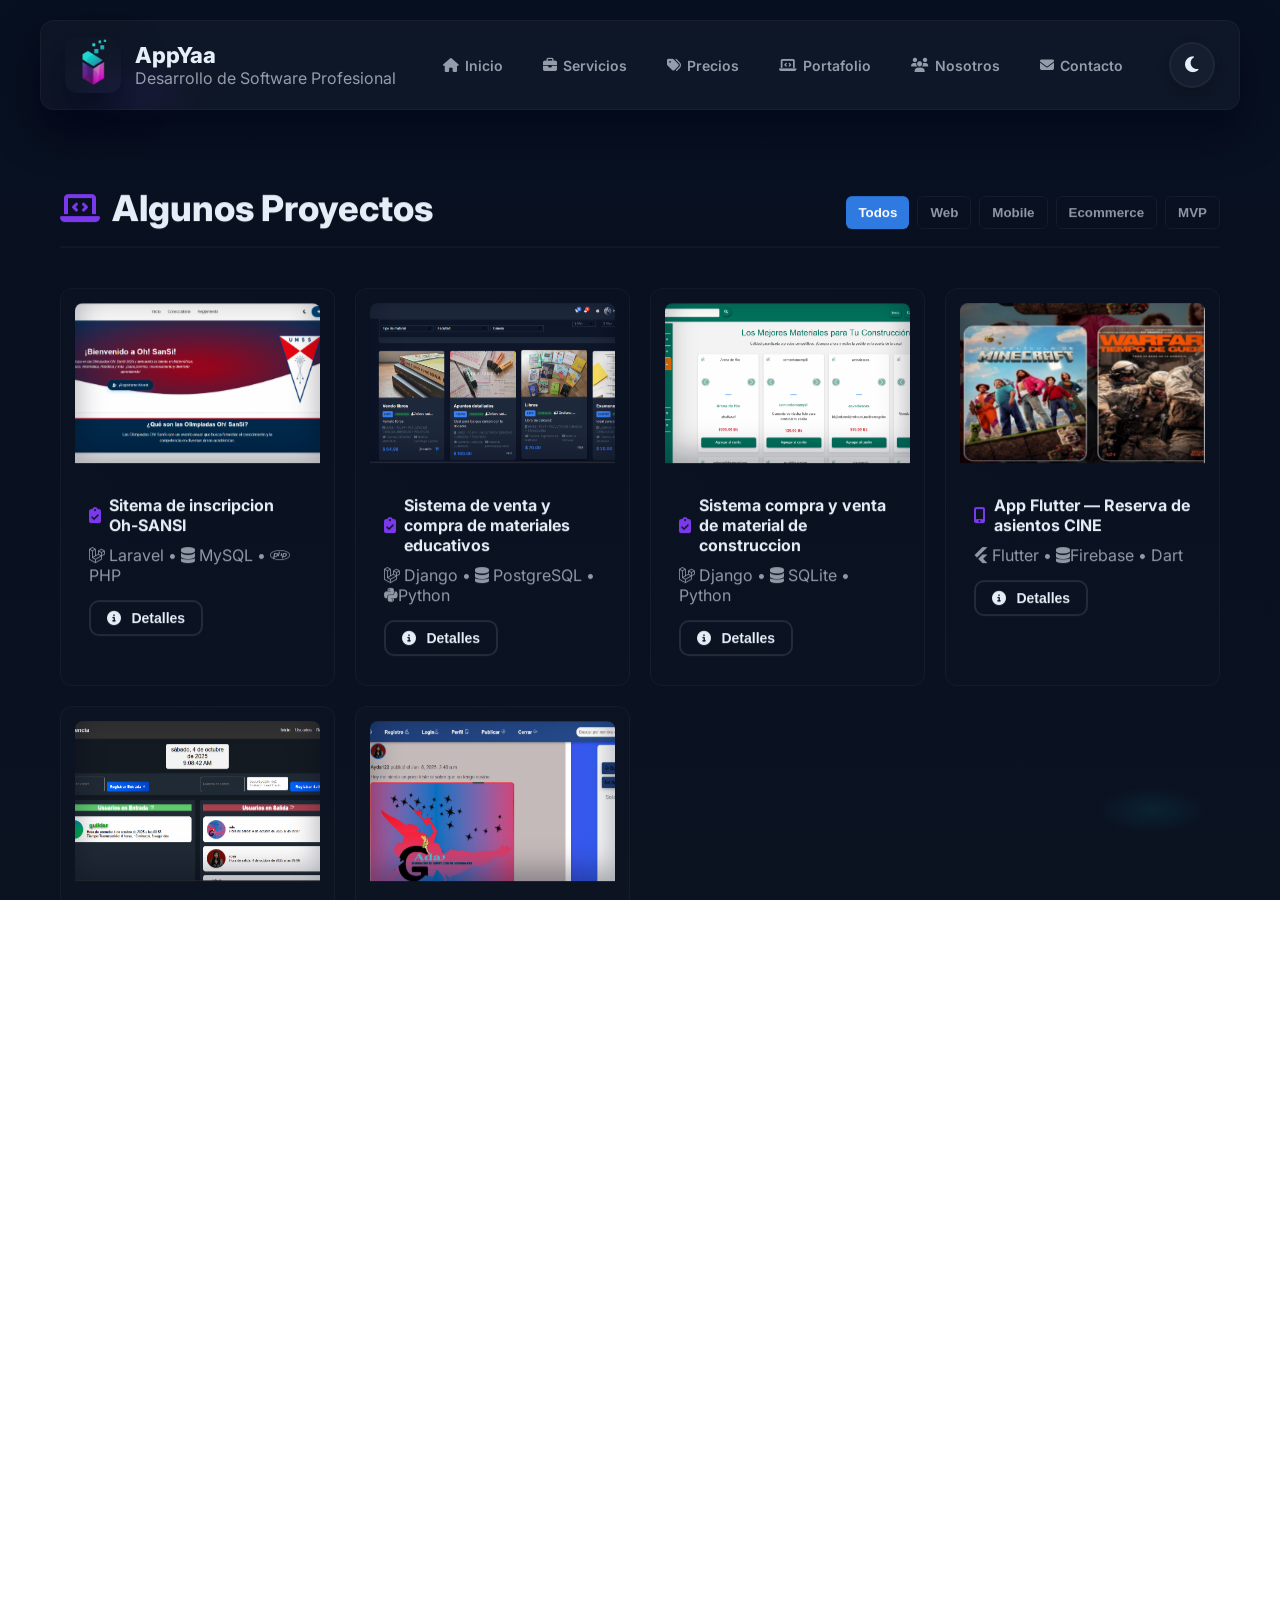
==== commit 12126281: "Reestruturando las carpetas" ====
--- a/projects.html
+++ b/projects.html
@@ -4,226 +4,13 @@
 <head>
   <meta charset="utf-8" />
   <meta name="viewport" content="width=device-width,initial-scale=1" />
-  <title>Portafolio — AppYaa</title>
-  <meta name="description" content="Portafolio de proyectos — AppYaa" />
-  <link href="https://fonts.googleapis.com/css2?family=Inter:wght@300;400;600;700;800;900&display=swap" rel="stylesheet">
-  <link rel="stylesheet" href="styles.css">
-  <link rel="stylesheet" href="projects.css">
-  <link rel="stylesheet" href="https://cdnjs.cloudflare.com/ajax/libs/font-awesome/6.4.0/css/all.min.css">
-  <link rel="icon" type="image/png" href="assets/ALogoEmpresa.png">
+  <meta http-equiv="refresh" content="0; url=pages/projects.html" />
+  <title>Redirigiendo…</title>
+  <link rel="canonical" href="pages/projects.html">
 </head>
 
-<body class="dark">
-  <header class="site-header">
-    <div class="brand">
-      <div class="logo">
-        <a href="index.html#inicio" aria-label="Ir al inicio"><img src="assets/ALogoEmpresa.png" alt="Logo AppYaa" style="height: 48px; width: auto;"></a>
-      </div>
-      <div class="who">
-        <h1>AppYaa</h1>
-        <p class="muted">Desarrollo de Software Profesional</p>
-      </div>
-    </div>
-
-    <nav class="nav">
-      <a href="index.html#inicio"><i class="fas fa-home"></i> Inicio</a>
-      <a href="index.html#servicios"><i class="fas fa-briefcase"></i> Servicios</a>
-      <a href="index.html#precios"><i class="fas fa-tags"></i> Precios</a>
-      <a href="projects.html"><i class="fas fa-laptop-code"></i> Portafolio</a>
-      <a href="index.html#nosotros"><i class="fas fa-users"></i> Nosotros</a>
-      <a href="index.html#contacto"><i class="fas fa-envelope"></i> Contacto</a>
-    </nav>
-      <!-- Theme Toggle Button -->
-  <button id="themeToggle" class="theme-toggle" aria-label="Cambiar tema">
-    <i class="fas fa-sun"></i>
-    <i class="fas fa-moon"></i>
-  </button>
-    <button class="mobile-menu-toggle" id="mobileMenuToggle">
-      <i class="fas fa-bars"></i>
-    </button>
-  </header>
-
-  <main class="container">
-    <!-- Projects Section (moved from index) -->
-    <section id="proyectos" class="section">
-      <div class="section-header">
-        <h2><i class="fas fa-laptop-code"></i> Algunos Proyectos</h2>
-        <div class="filters">
-          <button class="filter active" data-filter="all">Todos</button>
-          <button class="filter" data-filter="web">Web</button>
-          <button class="filter" data-filter="mobile">Mobile</button>
-          <button class="filter" data-filter="ecommerce">Ecommerce</button>
-          <button class="filter" data-filter="mvp">MVP</button>
-        </div>
-      </div>
-
-      <div id="projectsGrid" class="projects-grid">
-        <article class="project card-3d" data-tags="mvp " data-title="Sistema de inscripciones"
-          data-tech="Laravel,php, MySQL"
-          data-desc="Sistema integral de inscripciones para olimpiadas OH-SANSI desarrollado en 2025..."
-          data-images="assets/sansi10.png,assets/sansi7.png,assets/sansi2.png">
-
-          <div class="p-thumb" style="background-image:url('assets/sansi1.png');" aria-hidden="true"></div>
-          <div class="project-content">
-            <h4><i class="fas fa-clipboard-check"></i>Sitema de inscripcion Oh-SANSI</h4>
-            <p class="muted"><i class="fab fa-laravel"></i> Laravel • <i class="fas fa-database"></i> MySQL • <i class="fab fa-php"></i>PHP</p>
-            <div class="p-actions">
-              <button class="btn small outline view-project"><i class="fas fa-info-circle"></i> Detalles</button>
-            </div>
-          </div>
-        </article>
-
-        <article class="project card-3d" data-tags="web ecommerce" data-title="Ecommerce de materiales educativos"
-          data-tech="Python, PostgreSQL" data-desc="Plataforma educativa integral de marketplace..."
-          data-images="assets/biblioteca1.png,assets/biblioteca2.png">
-
-          <div class="p-thumb" style="background-image:url('assets/biblioteca1.png');" aria-hidden="true"></div>
-          <div class="project-content">
-            <h4><i class="fas fa-clipboard-check"></i>Sistema de venta y compra de materiales educativos</h4>
-            <p class="muted"><i class="fab fa-laravel"></i> Django • <i class="fas fa-database"></i> PostgreSQL • <i class="fab fa-python"></i>Python</p>
-            <div class="p-actions">
-              <button class="btn small outline view-project"><i class="fas fa-info-circle"></i> Detalles</button>
-            </div>
-          </div>
-        </article>
-
-        <article class="project card-3d" data-tags="web ecommerce" data-title="Ecommerce de materiales"
-          data-tech="django, SQLite" data-desc="E-commerce especializado en materiales de construcción..."
-          data-images="assets/construccion1.png,assets/construccion2.png">
-
-          <div class="p-thumb" style="background-image:url('assets/construccion1.png');" aria-hidden="true"></div>
-          <div class="project-content">
-            <h4><i class="fas fa-clipboard-check"></i>Sistema compra y venta de material de construccion</h4>
-            <p class="muted"><i class="fab fa-laravel"></i> Django • <i class="fas fa-database"></i> SQLite • Python</p>
-            <div class="p-actions">
-              <button class="btn small outline view-project"><i class="fas fa-info-circle"></i> Detalles</button>
-            </div>
-          </div>
-        </article>
-
-        <article class="project card-3d" data-tags="mobile flutter" data-title="App Flutter — Reserva de asientos"
-          data-tech="Flutter, Firebase, Dart"
-          data-desc="App Android completa para reservas de cine..."
-          data-images="assets/cine1.png,assets/cine2.png">
-
-          <div class="p-thumb" style="background-image:url('assets/cine1.png');" aria-hidden="true"></div>
-          <div class="project-content">
-            <h4><i class="fas fa-mobile-alt"></i> App Flutter — Reserva de asientos CINE</h4>
-            <p class="muted"><i class="fab fa-flutter"></i> Flutter • <i class="fas fa-database"></i>Firebase • Dart</p>
-            <div class="p-actions">
-              <button class="btn small outline view-project"><i class="fas fa-info-circle"></i> Detalles</button>
-            </div>
-          </div>
-        </article>
-
-        <article class="project card-3d" data-tags="web admin" data-title="Plataforma de asistencia"
-          data-tech="Laravel, MySQL"
-          data-desc="Sistema integral de control de asistencia y productividad..."
-          data-images="assets/asistencia1.png,assets/asistencia2.png">
-
-          <div class="p-thumb" style="background-image:url('assets/asistencia1.png');" aria-hidden="true"></div>
-          <div class="project-content">
-            <h4><i class="fas fa-clipboard-check"></i> Plataforma de asistencia</h4>
-            <p class="muted"><i class="fab fa-laravel"></i> Django • <i class="fas fa-database"></i> MySQL</p>
-            <div class="p-actions">
-              <button class="btn small outline view-project"><i class="fas fa-info-circle"></i> Detalles</button>
-            </div>
-          </div>
-        </article>
-
-        <article class="project card-3d" data-tags="web mvp realtime" data-title="Mini Red social"
-          data-tech="React, Django, Python, SQLite"
-          data-desc="Proyecto académico - Red social universitaria (MVP)..."
-          data-images="assets/RedSocial1.png">
-
-          <div class="p-thumb" style="background-image:url('assets/RedSocial1.png');" aria-hidden="true"></div>
-          <div class="project-content">
-            <h4><i class="fas fa-users"></i> Mini Red social</h4>
-            <p class="muted"><i class="fab fa-react"></i> React+Django • <i class="fas fa-fire"></i>SQLite • python</p>
-            <div class="p-actions">
-              <button class="btn small outline view-project"><i class="fas fa-info-circle"></i> Detalles</button>
-            </div>
-          </div>
-        </article>
-      </div>
-    </section>
-
-    <!-- Optional: modal (same markup as in index) -->
-    <div id="projectModal" class="modal" aria-hidden="true" role="dialog" aria-modal="true">
-      <div class="modal-content card-3d">
-        <button id="closeModal" class="modal-close" aria-label="Cerrar"><i class="fas fa-times"></i></button>
-        <h3 id="modalTitle"></h3>
-        <p id="modalTech" class="muted small"></p>
-        <p id="modalDescText"></p>
-        <div id="modalGallery" class="modal-gallery"></div>
-        <div class="modal-actions">
-          <a id="modalDemo" class="btn small" href="#" target="_blank" rel="noopener"></a>
-          <a id="modalRepo" class="btn small outline" href="#" target="_blank" rel="noopener"></a>
-        </div>
-      </div>
-    </div>
-
-    <footer class="site-footer">
-      <div class="footer-content">
-        <div class="footer-section">
-          <div class="footer-logo">
-            <i class="fas fa-rocket"></i>
-          </div>
-          <h3>TuApp<span class="highlight">YaSoft</span></h3>
-          <p class="muted">Desarrollo de software profesional para impulsar tu negocio al siguiente nivel.</p>
-          <div class="footer-socials">
-            <a href="https://github.com/Guilder23" target="_blank" aria-label="GitHub"><i class="fab fa-github"></i></a>
-            <a href="https://www.linkedin.com/in/guilder-paredes-lovera-002a7637b" target="_blank" aria-label="LinkedIn"><i class="fab fa-linkedin"></i></a>
-            <a href="https://wa.me/59177910962" target="_blank" aria-label="WhatsApp"><i class="fab fa-whatsapp"></i></a>
-          </div>
-        </div>
-
-        <div class="footer-section">
-          <h4>Servicios</h4>
-          <ul>
-            <li><a href="index.html#servicios">Páginas Web Estáticas</a></li>
-            <li><a href="index.html#servicios">Páginas Web Dinámicas</a></li>
-            <li><a href="index.html#servicios">E-Commerce</a></li>
-            <li><a href="index.html#servicios">Aplicaciones Móviles</a></li>
-            <li><a href="index.html#servicios">Sistemas a Medida</a></li>
-          </ul>
-        </div>
-
-        <div class="footer-section">
-          <h4>Empresa</h4>
-          <ul>
-            <li><a href="index.html#nosotros">Sobre Nosotros</a></li>
-            <li><a href="projects.html">Portafolio</a></li>
-            <li><a href="index.html#precios">Precios</a></li>
-            <li><a href="index.html#contacto">Contacto</a></li>
-          </ul>
-        </div>
-
-        <div class="footer-section">
-          <h4>Contacto</h4>
-          <ul class="footer-contact">
-            <li><i class="fas fa-map-marker-alt"></i> Cochabamba, Bolivia</li>
-            <li><i class="fas fa-envelope"></i> contacto@appyaa.com</li>
-            <li><i class="fas fa-envelope"></i> tuappyasoft@gmail.com</li>
-            <li><i class="fab fa-whatsapp"></i> +591 68440201</li>
-            <li><i class="fab fa-whatsapp"></i> +591 77910962</li>
-          </ul>
-        </div>
-      </div>
-
-      <div class="footer-bottom">
-        <p>© 2026 AppYaa. Todos los derechos reservados.</p>
-        <p class="muted small">Desarrollado con <i class="fas fa-heart"></i> por AppYaa</p>
-        <a href="#inicio" class="back-to-top"><i class="fas fa-arrow-up"></i></a>
-      </div>
-    </footer>
-  </main>
-
-  <script src="app.js" defer></script>
-  <script src="cursor.js" defer></script>
-  <script src="chatbot.js" defer></script>
-  <script src="email-service.js" defer></script>
-  <script src="projects.js" defer></script>
+<body>
+  <p>Si no eres redirigido automáticamente, haz clic aquí: <a href="pages/projects.html">Portafolio</a></p>
 </body>
 
 </html>
